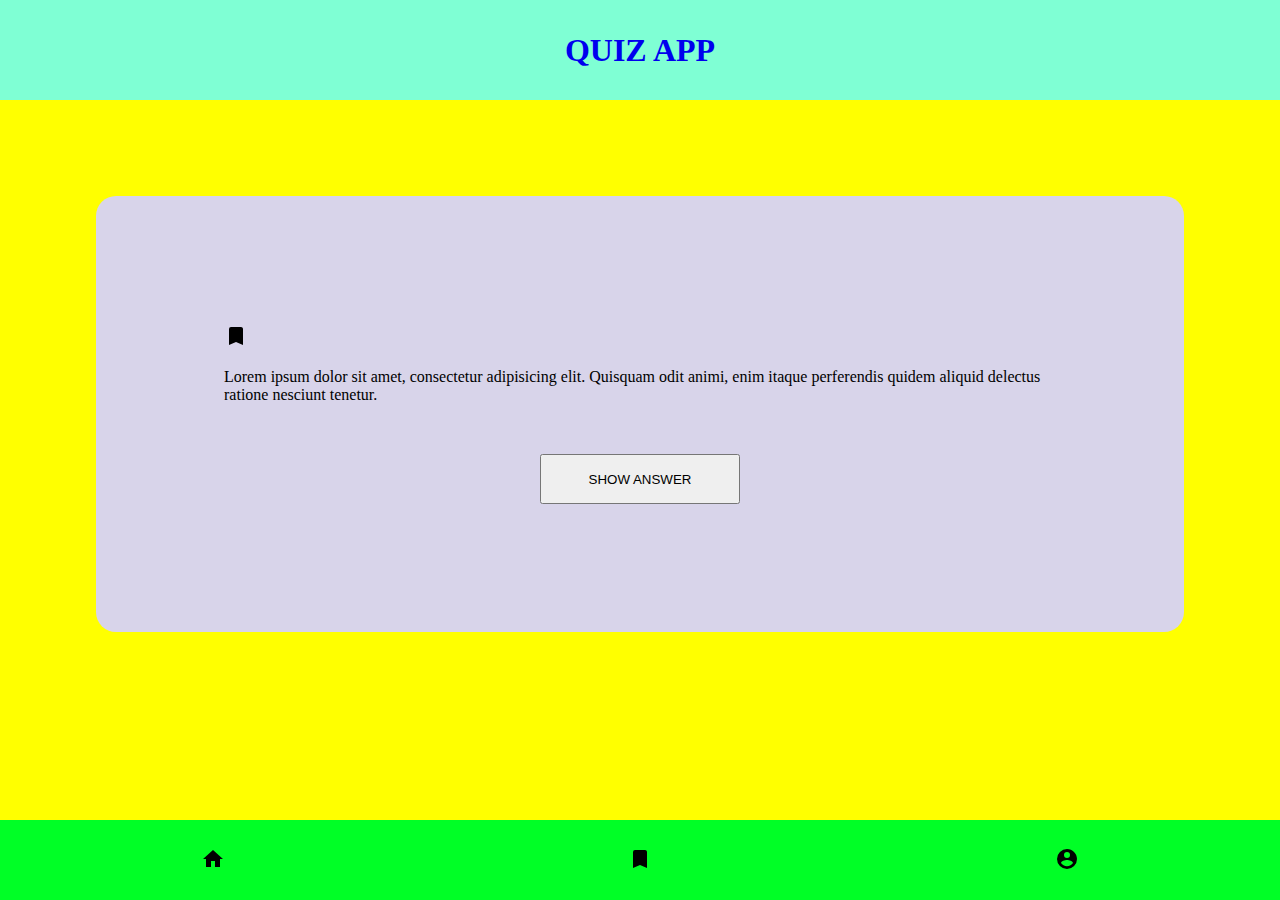
==== index.html @ 40561239 "add button" ====
<!DOCTYPE html>
<html lang="en">

<head>
    <meta charset="UTF-8">
    <meta http-equiv="X-UA-Compatible" content="IE=edge">
    <meta name="viewport" content="width=device-width, initial-scale=1.0">
    <link rel="stylesheet" href="./styles.css">
    <title>Quiz App</title>

</head>

<body>


    <div class="container">

        <header class="header">

            <a class="header--title" href="./index.html">
                <h1>QUIZ APP</h1>
            </a>


        </header>

        <main>

            <div class="qc-con">

                <span>
                    <svg class="qc-con-bkm" style="width:24px;height:24px" viewBox="0 0 24 24">
                        <path fill="currentColor" d="M17,3H7A2,2 0 0,0 5,5V21L12,18L19,21V5C19,3.89 18.1,3 17,3Z" />
                    </svg>
                </span>

                <div>
                    <p>Lorem ipsum dolor sit amet, consectetur adipisicing elit. Quisquam odit animi, enim itaque
                        perferendis quidem aliquid delectus ratione nesciunt tenetur.</p>
                </div>


               <div class="bu--ma">
                    <button class="bu--ma--qc">
                        SHOW ANSWER
                    </button>
                </div>



            </div>



        </main>


        <footer>



            <a href="./index.html">

                <button class="bu--fo">
                    <svg style="width:24px;height:24px" viewBox="0 0 24 24">
                        <path fill="currentColor" d="M10,20V14H14V20H19V12H22L12,3L2,12H5V20H10Z" />
                    </svg>
                </button>
            </a>


            <a href="./bookmark.html">

                <button class="bu--fo">
                    <svg style="width:24px;height:24px" viewBox="0 0 24 24">
                        <path fill="currentColor" d="M17,3H7A2,2 0 0,0 5,5V21L12,18L19,21V5C19,3.89 18.1,3 17,3Z" />
                    </svg>
                </button>
            </a>

            <a href="./profile.html">

                <button class="bu--fo">

                    <svg style="width:24px;height:24px" viewBox="0 0 24 24">
                        <path fill="currentColor"
                            d="M12,19.2C9.5,19.2 7.29,17.92 6,16C6.03,14 10,12.9 12,12.9C14,12.9 17.97,14 18,16C16.71,17.92 14.5,19.2 12,19.2M12,5A3,3 0 0,1 15,8A3,3 0 0,1 12,11A3,3 0 0,1 9,8A3,3 0 0,1 12,5M12,2A10,10 0 0,0 2,12A10,10 0 0,0 12,22A10,10 0 0,0 22,12C22,6.47 17.5,2 12,2Z" />
                    </svg>
                </button>
            </a>



        </footer>


    </div>


</body>

</html>
---- styles.css ----
@import "./src/css/global.css";
@import "./src/css/header.css" ;
@import "./src/css/main.css";
@import "./src/css/footer.css";
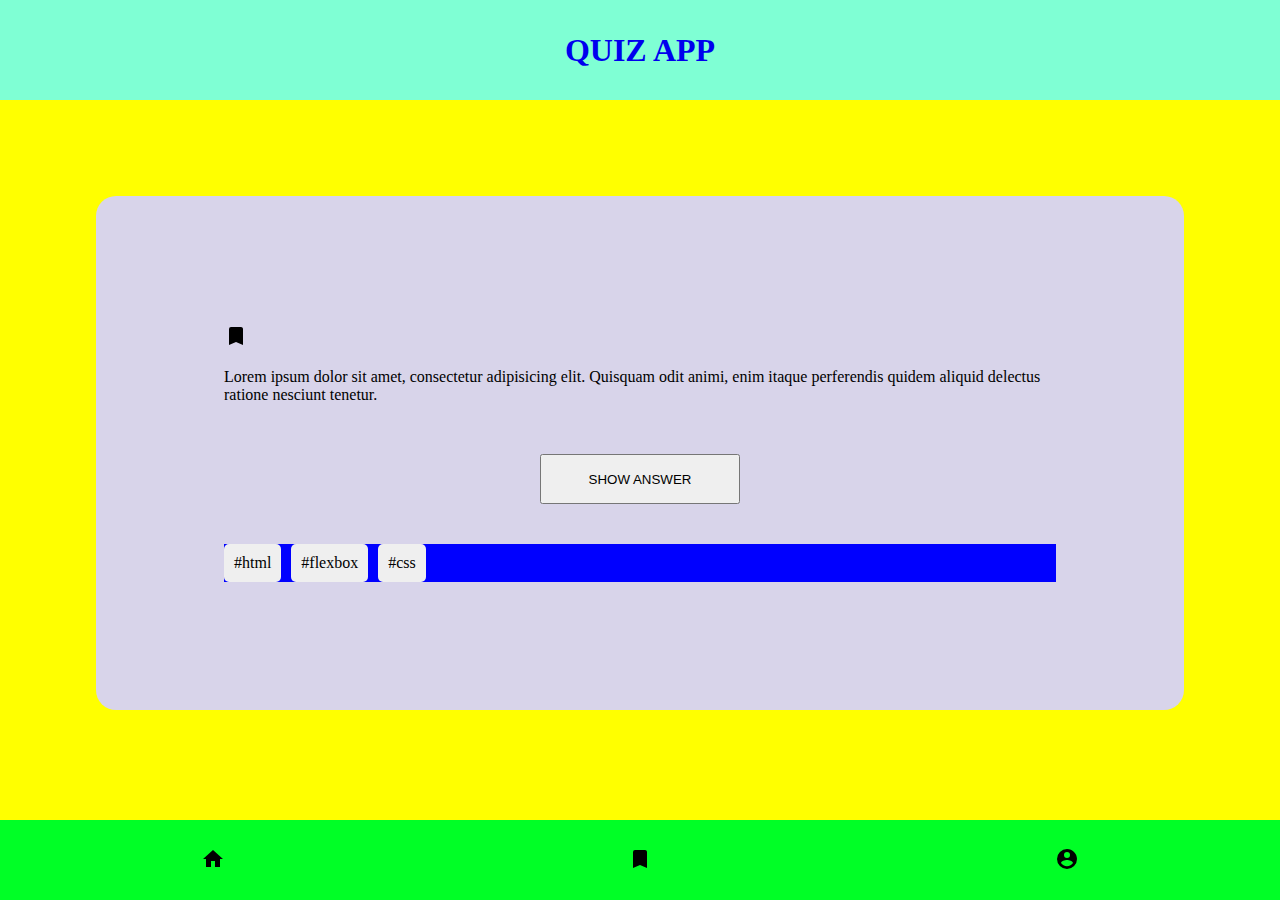
==== commit 36d462b6: "add tags" ====
--- a/index.html
+++ b/index.html
@@ -45,6 +45,14 @@
                         SHOW ANSWER
                     </button>
                 </div>
+
+                <div class="tag">
+
+                <span class="tagin">#html</span>
+                <span class="tagin">#flexbox</span>
+                <span class="tagin">#css</span>
+                
+            </div>
 
 
 
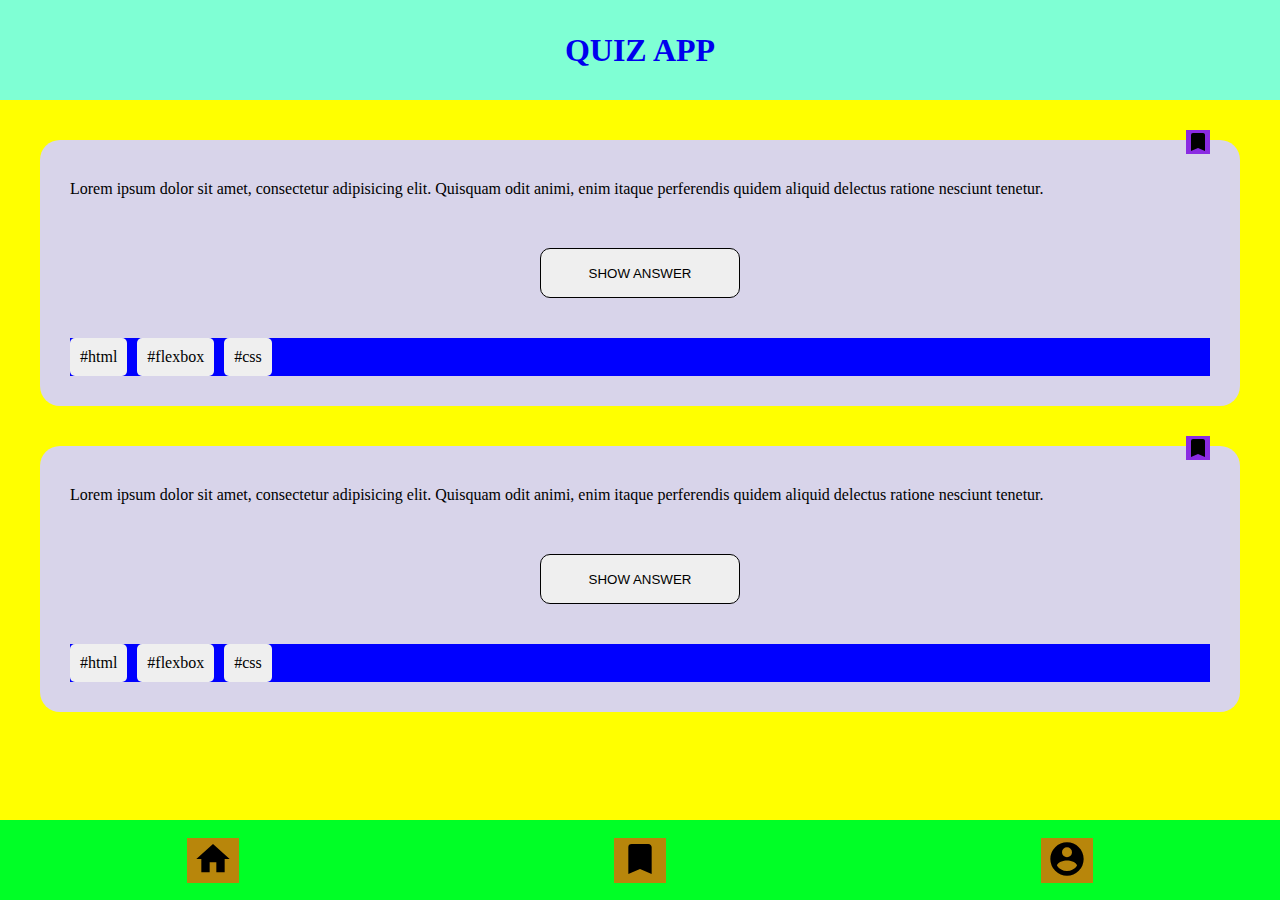
==== commit c95a622f: "add bookmark position" ====
--- a/index.html
+++ b/index.html
@@ -26,38 +26,75 @@
 
         <main>
 
+
+
             <div class="qc-con">
 
-                <span>
+                <div class="icontest">
                     <svg class="qc-con-bkm" style="width:24px;height:24px" viewBox="0 0 24 24">
                         <path fill="currentColor" d="M17,3H7A2,2 0 0,0 5,5V21L12,18L19,21V5C19,3.89 18.1,3 17,3Z" />
                     </svg>
-                </span>
-
-                <div>
-                    <p>Lorem ipsum dolor sit amet, consectetur adipisicing elit. Quisquam odit animi, enim itaque
-                        perferendis quidem aliquid delectus ratione nesciunt tenetur.</p>
                 </div>
 
+                <div class="qc-con-i">
 
-               <div class="bu--ma">
-                    <button class="bu--ma--qc">
-                        SHOW ANSWER
-                    </button>
-                </div>
-
-                <div class="tag">
-
-                <span class="tagin">#html</span>
-                <span class="tagin">#flexbox</span>
-                <span class="tagin">#css</span>
-                
-            </div>
+                    <div>
+                        <p>Lorem ipsum dolor sit amet, consectetur adipisicing elit. Quisquam odit animi, enim itaque
+                            perferendis quidem aliquid delectus ratione nesciunt tenetur.</p>
+                    </div>
 
 
+                    <div class="bu--ma">
+                        <button class="bu--ma--qc">
+                            SHOW ANSWER
+                        </button>
+                    </div>
+
+                    <div class="tag">
+
+                        <span class="tagin">#html</span>
+                        <span class="tagin">#flexbox</span>
+                        <span class="tagin">#css</span>
+
+                    </div>
+
+                </div>
 
             </div>
 
+            <div class="qc-con">
+
+                <div class="icontest">
+                    <svg class="qc-con-bkm" style="width:24px;height:24px" viewBox="0 0 24 24">
+                        <path fill="currentColor" d="M17,3H7A2,2 0 0,0 5,5V21L12,18L19,21V5C19,3.89 18.1,3 17,3Z" />
+                    </svg>
+                </div>
+
+                <div class="qc-con-i">
+
+                    <div>
+                        <p>Lorem ipsum dolor sit amet, consectetur adipisicing elit. Quisquam odit animi, enim itaque
+                            perferendis quidem aliquid delectus ratione nesciunt tenetur.</p>
+                    </div>
+
+
+                    <div class="bu--ma">
+                        <button class="bu--ma--qc">
+                            SHOW ANSWER
+                        </button>
+                    </div>
+
+                    <div class="tag">
+
+                        <span class="tagin">#html</span>
+                        <span class="tagin">#flexbox</span>
+                        <span class="tagin">#css</span>
+
+                    </div>
+
+                </div>
+
+            </div>
 
 
         </main>
@@ -66,40 +103,44 @@
         <footer>
 
 
+            <div class="foo-sin">
+                <a href="./index.html">
 
-            <a href="./index.html">
+                    <button class="bu--fo">
+                        <svg style="width:40px;height:40px" viewBox="0 0 24 24">
+                            <path fill="currentColor" d="M10,20V14H14V20H19V12H22L12,3L2,12H5V20H10Z" />
+                        </svg>
+                    </button>
+                </a>
+            </div>
 
-                <button class="bu--fo">
-                    <svg style="width:24px;height:24px" viewBox="0 0 24 24">
-                        <path fill="currentColor" d="M10,20V14H14V20H19V12H22L12,3L2,12H5V20H10Z" />
-                    </svg>
-                </button>
-            </a>
+            <div class="foo-sin">
+                <a href="./bookmark.html">
+
+                    <button class="bu--fo">
+                        <svg style="width:40px;height:40px" viewBox="0 0 24 24">
+                            <path fill="currentColor" d="M17,3H7A2,2 0 0,0 5,5V21L12,18L19,21V5C19,3.89 18.1,3 17,3Z" />
+                        </svg>
+                    </button>
+                </a>
+            </div>
+
+            <div class="foo-sin">
+                <a href="./profile.html">
+
+                    <button class="bu--fo">
+
+                        <svg style="width:40px;height:40px" viewBox="0 0 24 24">
+                            <path fill="currentColor"
+                                d="M12,19.2C9.5,19.2 7.29,17.92 6,16C6.03,14 10,12.9 12,12.9C14,12.9 17.97,14 18,16C16.71,17.92 14.5,19.2 12,19.2M12,5A3,3 0 0,1 15,8A3,3 0 0,1 12,11A3,3 0 0,1 9,8A3,3 0 0,1 12,5M12,2A10,10 0 0,0 2,12A10,10 0 0,0 12,22A10,10 0 0,0 22,12C22,6.47 17.5,2 12,2Z" />
+                        </svg>
+                    </button>
+                </a>
+            </div>
+    </div>
 
 
-            <a href="./bookmark.html">
-
-                <button class="bu--fo">
-                    <svg style="width:24px;height:24px" viewBox="0 0 24 24">
-                        <path fill="currentColor" d="M17,3H7A2,2 0 0,0 5,5V21L12,18L19,21V5C19,3.89 18.1,3 17,3Z" />
-                    </svg>
-                </button>
-            </a>
-
-            <a href="./profile.html">
-
-                <button class="bu--fo">
-
-                    <svg style="width:24px;height:24px" viewBox="0 0 24 24">
-                        <path fill="currentColor"
-                            d="M12,19.2C9.5,19.2 7.29,17.92 6,16C6.03,14 10,12.9 12,12.9C14,12.9 17.97,14 18,16C16.71,17.92 14.5,19.2 12,19.2M12,5A3,3 0 0,1 15,8A3,3 0 0,1 12,11A3,3 0 0,1 9,8A3,3 0 0,1 12,5M12,2A10,10 0 0,0 2,12A10,10 0 0,0 12,22A10,10 0 0,0 22,12C22,6.47 17.5,2 12,2Z" />
-                    </svg>
-                </button>
-            </a>
-
-
-
-        </footer>
+    </footer>
 
 
     </div>
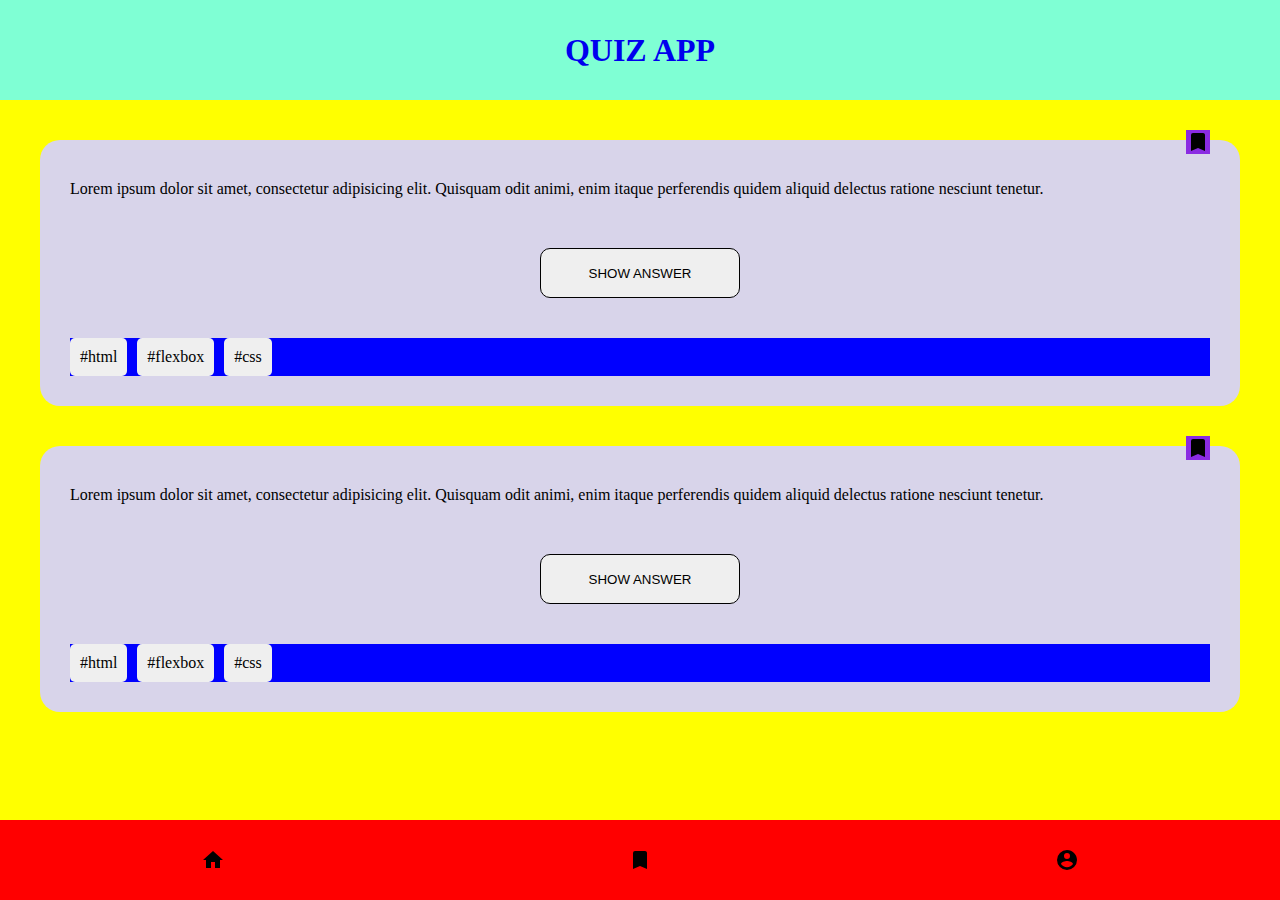
==== commit ee68edd1: "reviewed by gregor" ====
--- a/index.html
+++ b/index.html
@@ -100,47 +100,39 @@
         </main>
 
 
-        <footer>
+        <footer class="main-footer">
+
+            <nav class="main-footer__nav">
+
+                <a href="./index.html" class="link footer__link">
+
+                    <svg class="link__icon link__icon--small" viewBox="0 0 24 24">
+                        <path d="M10,20V14H14V20H19V12H22L12,3L2,12H5V20H10Z" />
+                    </svg>
+
+                </a>
 
 
-            <div class="foo-sin">
-                <a href="./index.html">
 
-                    <button class="bu--fo">
-                        <svg style="width:40px;height:40px" viewBox="0 0 24 24">
-                            <path fill="currentColor" d="M10,20V14H14V20H19V12H22L12,3L2,12H5V20H10Z" />
+                <a href="./bookmark.html" class="link footer__link">
+
+                        <svg class="link__icon link__icon--small" viewBox="0 0 24 24">
+                            <path d="M17,3H7A2,2 0 0,0 5,5V21L12,18L19,21V5C19,3.89 18.1,3 17,3Z" />
                         </svg>
-                    </button>
                 </a>
-            </div>
 
-            <div class="foo-sin">
-                <a href="./bookmark.html">
+                <a href="./profile.html" class="link footer__link">
 
-                    <button class="bu--fo">
-                        <svg style="width:40px;height:40px" viewBox="0 0 24 24">
-                            <path fill="currentColor" d="M17,3H7A2,2 0 0,0 5,5V21L12,18L19,21V5C19,3.89 18.1,3 17,3Z" />
-                        </svg>
-                    </button>
-                </a>
-            </div>
-
-            <div class="foo-sin">
-                <a href="./profile.html">
-
-                    <button class="bu--fo">
-
-                        <svg style="width:40px;height:40px" viewBox="0 0 24 24">
-                            <path fill="currentColor"
+                        <svg class="link__icon link__icon--small" viewBox="0 0 24 24">
+                            <path
                                 d="M12,19.2C9.5,19.2 7.29,17.92 6,16C6.03,14 10,12.9 12,12.9C14,12.9 17.97,14 18,16C16.71,17.92 14.5,19.2 12,19.2M12,5A3,3 0 0,1 15,8A3,3 0 0,1 12,11A3,3 0 0,1 9,8A3,3 0 0,1 12,5M12,2A10,10 0 0,0 2,12A10,10 0 0,0 12,22A10,10 0 0,0 22,12C22,6.47 17.5,2 12,2Z" />
                         </svg>
-                    </button>
                 </a>
-            </div>
-    </div>
 
 
-    </footer>
+            </nav>
+
+        </footer>
 
 
     </div>
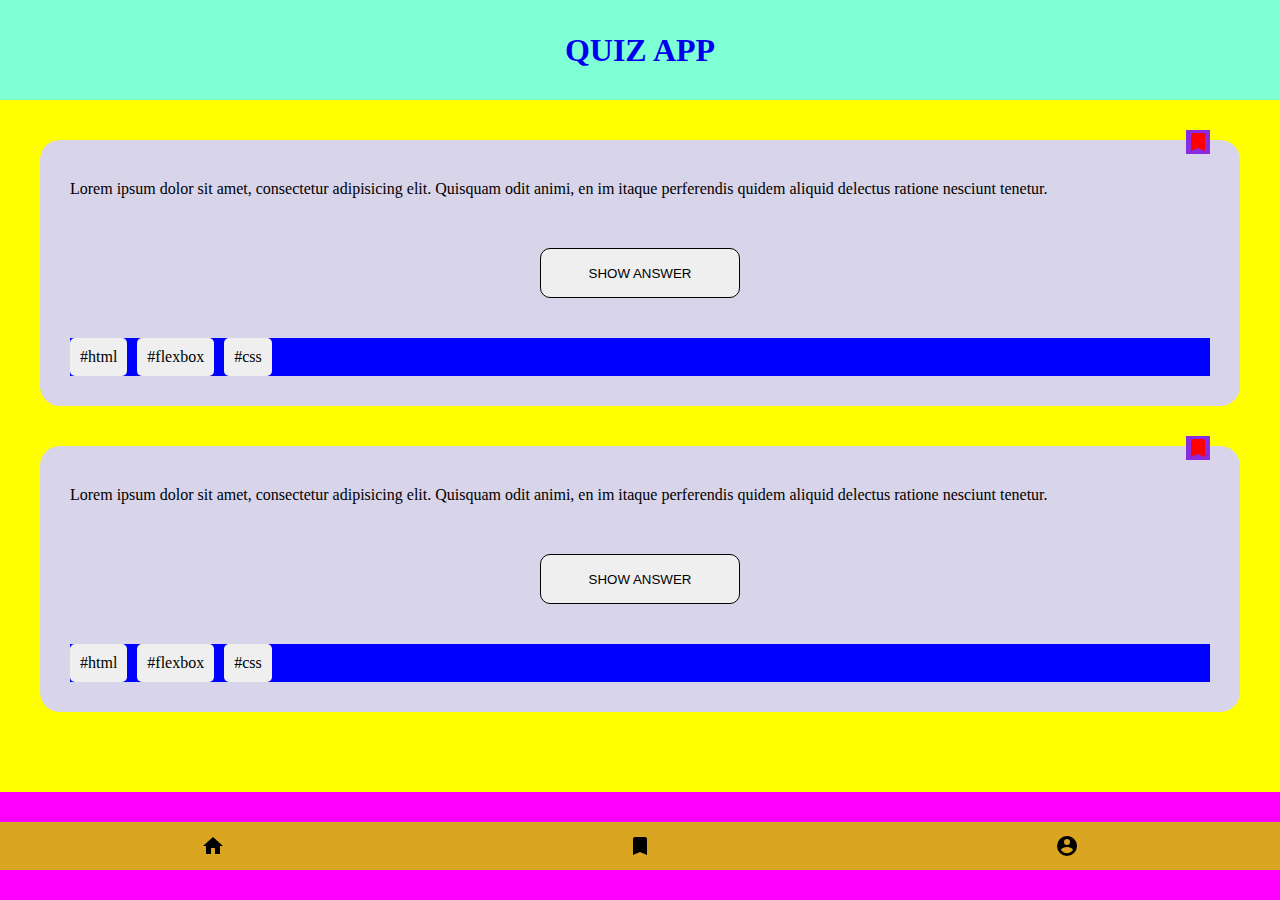
==== commit 41e38b3d: "change footer" ====
--- a/index.html
+++ b/index.html
@@ -1,143 +1,108 @@
 <!DOCTYPE html>
 <html lang="en">
+  <head>
+    <meta charset="UTF-8" />
+    <meta http-equiv="X-UA-Compatible" content="IE=edge" />
+    <meta name="viewport" content="width=device-width, initial-scale=1.0" />
+    <link rel="stylesheet" href="./styles.css" />
+    <title>Quiz App</title>
+  </head>
 
-<head>
-    <meta charset="UTF-8">
-    <meta http-equiv="X-UA-Compatible" content="IE=edge">
-    <meta name="viewport" content="width=device-width, initial-scale=1.0">
-    <link rel="stylesheet" href="./styles.css">
-    <title>Quiz App</title>
+  <body>
+    <div class="container">
+      <header class="header">
+        <a class="header--title" href="./index.html">
+          <h1>QUIZ APP</h1>
+        </a>
+      </header>
 
-</head>
+      <main class="home">
+        <div class="main__quizcard">
+          <div class="main__quizcard__bkm-icon">
+            <svg class="quizcard__bkm__icon--small" viewBox="0 0 24 24">
+              <path
+                d="M17,3H7A2,2 0 0,0 5,5V21L12,18L19,21V5C19,3.89 18.1,3 17,3Z"
+              />
+            </svg>
+          </div>
 
-<body>
-
-
-    <div class="container">
-
-        <header class="header">
-
-            <a class="header--title" href="./index.html">
-                <h1>QUIZ APP</h1>
-            </a>
-
-
-        </header>
-
-        <main>
-
-
-
-            <div class="qc-con">
-
-                <div class="icontest">
-                    <svg class="qc-con-bkm" style="width:24px;height:24px" viewBox="0 0 24 24">
-                        <path fill="currentColor" d="M17,3H7A2,2 0 0,0 5,5V21L12,18L19,21V5C19,3.89 18.1,3 17,3Z" />
-                    </svg>
-                </div>
-
-                <div class="qc-con-i">
-
-                    <div>
-                        <p>Lorem ipsum dolor sit amet, consectetur adipisicing elit. Quisquam odit animi, enim itaque
-                            perferendis quidem aliquid delectus ratione nesciunt tenetur.</p>
-                    </div>
-
-
-                    <div class="bu--ma">
-                        <button class="bu--ma--qc">
-                            SHOW ANSWER
-                        </button>
-                    </div>
-
-                    <div class="tag">
-
-                        <span class="tagin">#html</span>
-                        <span class="tagin">#flexbox</span>
-                        <span class="tagin">#css</span>
-
-                    </div>
-
-                </div>
-
+          <div class="main__quizcard_text">
+            <div>
+              <p>
+                Lorem ipsum dolor sit amet, consectetur adipisicing elit.
+                Quisquam odit animi, en im itaque perferendis quidem aliquid
+                delectus ratione nesciunt tenetur.
+              </p>
             </div>
 
-            <div class="qc-con">
-
-                <div class="icontest">
-                    <svg class="qc-con-bkm" style="width:24px;height:24px" viewBox="0 0 24 24">
-                        <path fill="currentColor" d="M17,3H7A2,2 0 0,0 5,5V21L12,18L19,21V5C19,3.89 18.1,3 17,3Z" />
-                    </svg>
-                </div>
-
-                <div class="qc-con-i">
-
-                    <div>
-                        <p>Lorem ipsum dolor sit amet, consectetur adipisicing elit. Quisquam odit animi, enim itaque
-                            perferendis quidem aliquid delectus ratione nesciunt tenetur.</p>
-                    </div>
-
-
-                    <div class="bu--ma">
-                        <button class="bu--ma--qc">
-                            SHOW ANSWER
-                        </button>
-                    </div>
-
-                    <div class="tag">
-
-                        <span class="tagin">#html</span>
-                        <span class="tagin">#flexbox</span>
-                        <span class="tagin">#css</span>
-
-                    </div>
-
-                </div>
-
+            <div class="main__quizcard_button">
+              <button class="main__quizcard_button--one">SHOW ANSWER</button>
             </div>
 
+            <div class="tag">
+              <span class="tagin">#html</span>
+              <span class="tagin"> #flexbox</span>
+              <span class="tagin">#css</span>
+            </div>
+          </div>
+        </div>
 
-        </main>
+        <div class="main__quizcard">
+          <div class="main__quizcard__bkm-icon">
+            <svg class="quizcard__bkm__icon--small" viewBox="0 0 24 24">
+              <path
+                d="M17,3H7A2,2 0 0,0 5,5V21L12,18L19,21V5C19,3.89 18.1,3 17,3Z"
+              />
+            </svg>
+          </div>
 
+          <div class="main__quizcard_text">
+            <div>
+              <p>
+                Lorem ipsum dolor sit amet, consectetur adipisicing elit.
+                Quisquam odit animi, en im itaque perferendis quidem aliquid
+                delectus ratione nesciunt tenetur.
+              </p>
+            </div>
 
-        <footer class="main-footer">
+            <div class="main__quizcard_button">
+              <button class="main__quizcard_button--one">SHOW ANSWER</button>
+            </div>
 
-            <nav class="main-footer__nav">
+            <div class="tag">
+              <span class="tagin">#html</span>
+              <span class="tagin"> #flexbox</span>
+              <span class="tagin">#css</span>
+            </div>
+          </div>
+        </div>
+      </main>
 
-                <a href="./index.html" class="link footer__link">
+      <footer class="footer__main">
+        <nav class="footer__main--nav">
+          <a href="./index.html" class="link footer__link">
+            <svg class="link__icon link__icon--small" viewBox="0 0 24 24">
+              <path d="M10,20V14H14V20H19V12H22L12,3L2,12H5V20H10Z" />
+            </svg>
+          </a>
 
-                    <svg class="link__icon link__icon--small" viewBox="0 0 24 24">
-                        <path d="M10,20V14H14V20H19V12H22L12,3L2,12H5V20H10Z" />
-                    </svg>
+          <a href="./bookmark.html" class="link footer__link">
+            <svg class="link__icon link__icon--small" viewBox="0 0 24 24">
+              <path
+                d="M17,3H7A2,2 0 0,0 5,5V21L12,18L19,21V5C19,3.89 18.1,3 17,3Z"
+              />
+            </svg>
+          </a>
 
-                </a>
-
-
-
-                <a href="./bookmark.html" class="link footer__link">
-
-                        <svg class="link__icon link__icon--small" viewBox="0 0 24 24">
-                            <path d="M17,3H7A2,2 0 0,0 5,5V21L12,18L19,21V5C19,3.89 18.1,3 17,3Z" />
-                        </svg>
-                </a>
-
-                <a href="./profile.html" class="link footer__link">
-
-                        <svg class="link__icon link__icon--small" viewBox="0 0 24 24">
-                            <path
-                                d="M12,19.2C9.5,19.2 7.29,17.92 6,16C6.03,14 10,12.9 12,12.9C14,12.9 17.97,14 18,16C16.71,17.92 14.5,19.2 12,19.2M12,5A3,3 0 0,1 15,8A3,3 0 0,1 12,11A3,3 0 0,1 9,8A3,3 0 0,1 12,5M12,2A10,10 0 0,0 2,12A10,10 0 0,0 12,22A10,10 0 0,0 22,12C22,6.47 17.5,2 12,2Z" />
-                        </svg>
-                </a>
-
-
-            </nav>
-
-        </footer>
-
-
+          <a href="./profile.html" class="link footer__link">
+            <svg class="link__icon link__icon--small" viewBox="0 0 24 24">
+              <path
+                d="M12,19.2C9.5,19.2 7.29,17.92 6,16C6.03,14 10,12.9 12,12.9C14,12.9 17.97,14 18,16C16.71,17.92 14.5,19.2 12,19.2M12,5A3,3 0 0,1 15,8A3,3 0 0,1 12,11A3,3 0 0,1 9,8A3,3 0 0,1 12,5M12,2A10,10 0 0,0 2,12A10,10 0 0,0 12,22A10,10 0 0,0 22,12C22,6.47 17.5,2 12,2Z"
+              />
+            </svg>
+          </a>
+        </nav>
+      </footer>
     </div>
-
-
-</body>
-
-</html>+  </body>
+</html>
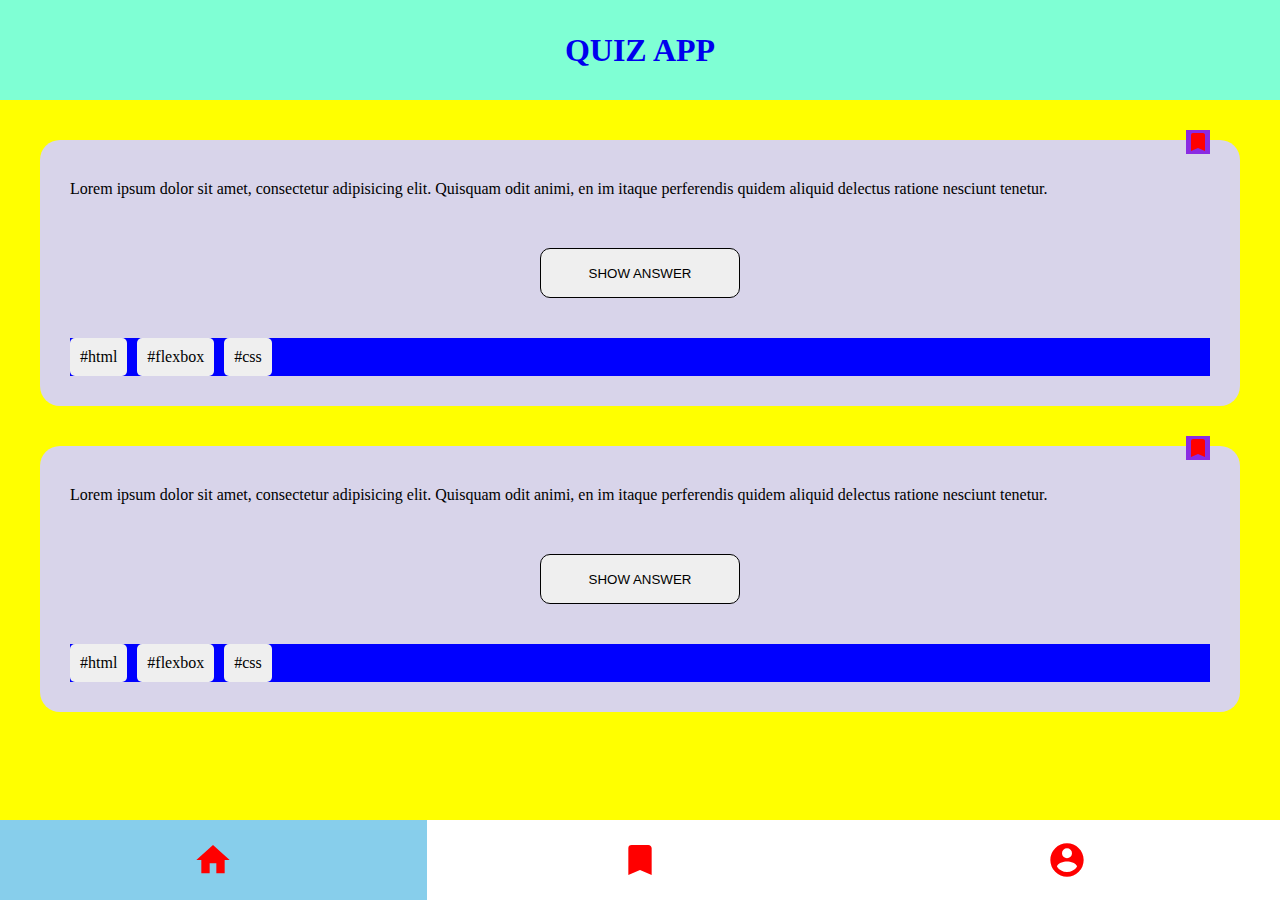
==== commit 00310994: "Edit Footer Display" ====
--- a/index.html
+++ b/index.html
@@ -80,14 +80,20 @@
 
       <footer class="footer__main">
         <nav class="footer__main--nav">
-          <a href="./index.html" class="link footer__link">
-            <svg class="link__icon link__icon--small" viewBox="0 0 24 24">
+          <a href="./index.html" class="link active footer__link">
+            <svg
+              class="link__icon link__icon--medium link__icon--small"
+              viewBox="0 0 24 24"
+            >
               <path d="M10,20V14H14V20H19V12H22L12,3L2,12H5V20H10Z" />
             </svg>
           </a>
 
           <a href="./bookmark.html" class="link footer__link">
-            <svg class="link__icon link__icon--small" viewBox="0 0 24 24">
+            <svg
+              class="link__icon link__icon--medium link__icon--small"
+              viewBox="0 0 24 24"
+            >
               <path
                 d="M17,3H7A2,2 0 0,0 5,5V21L12,18L19,21V5C19,3.89 18.1,3 17,3Z"
               />
@@ -95,7 +101,10 @@
           </a>
 
           <a href="./profile.html" class="link footer__link">
-            <svg class="link__icon link__icon--small" viewBox="0 0 24 24">
+            <svg
+              class="link__icon link__icon--medium link__icon--small"
+              viewBox="0 0 24 24"
+            >
               <path
                 d="M12,19.2C9.5,19.2 7.29,17.92 6,16C6.03,14 10,12.9 12,12.9C14,12.9 17.97,14 18,16C16.71,17.92 14.5,19.2 12,19.2M12,5A3,3 0 0,1 15,8A3,3 0 0,1 12,11A3,3 0 0,1 9,8A3,3 0 0,1 12,5M12,2A10,10 0 0,0 2,12A10,10 0 0,0 12,22A10,10 0 0,0 22,12C22,6.47 17.5,2 12,2Z"
               />
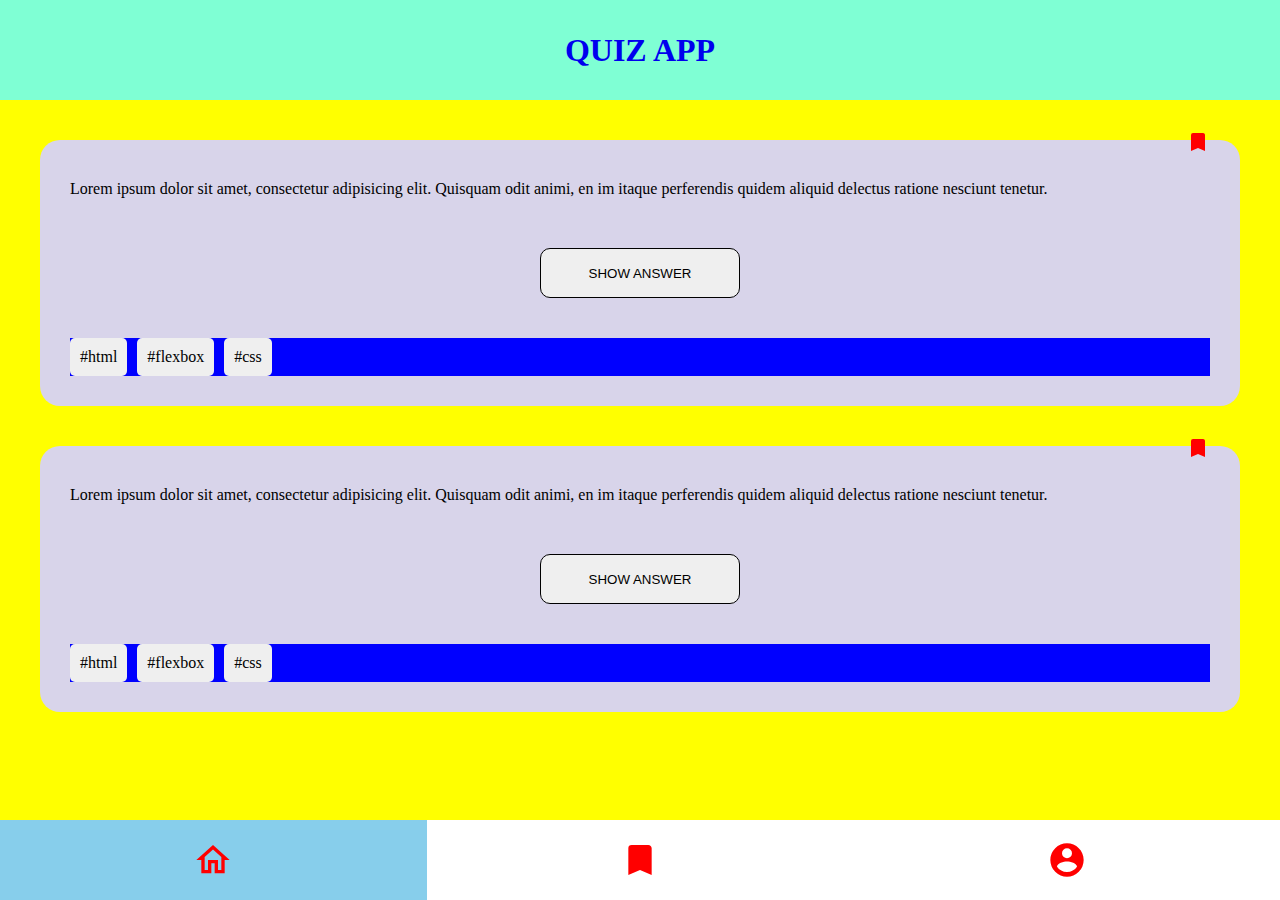
==== commit b43da2a1: "Outline Icons" ====
--- a/index.html
+++ b/index.html
@@ -85,7 +85,9 @@
               class="link__icon link__icon--medium link__icon--small"
               viewBox="0 0 24 24"
             >
-              <path d="M10,20V14H14V20H19V12H22L12,3L2,12H5V20H10Z" />
+              <path
+                d="M12 5.69L17 10.19V18H15V12H9V18H7V10.19L12 5.69M12 3L2 12H5V20H11V14H13V20H19V12H22"
+              />
             </svg>
           </a>
 
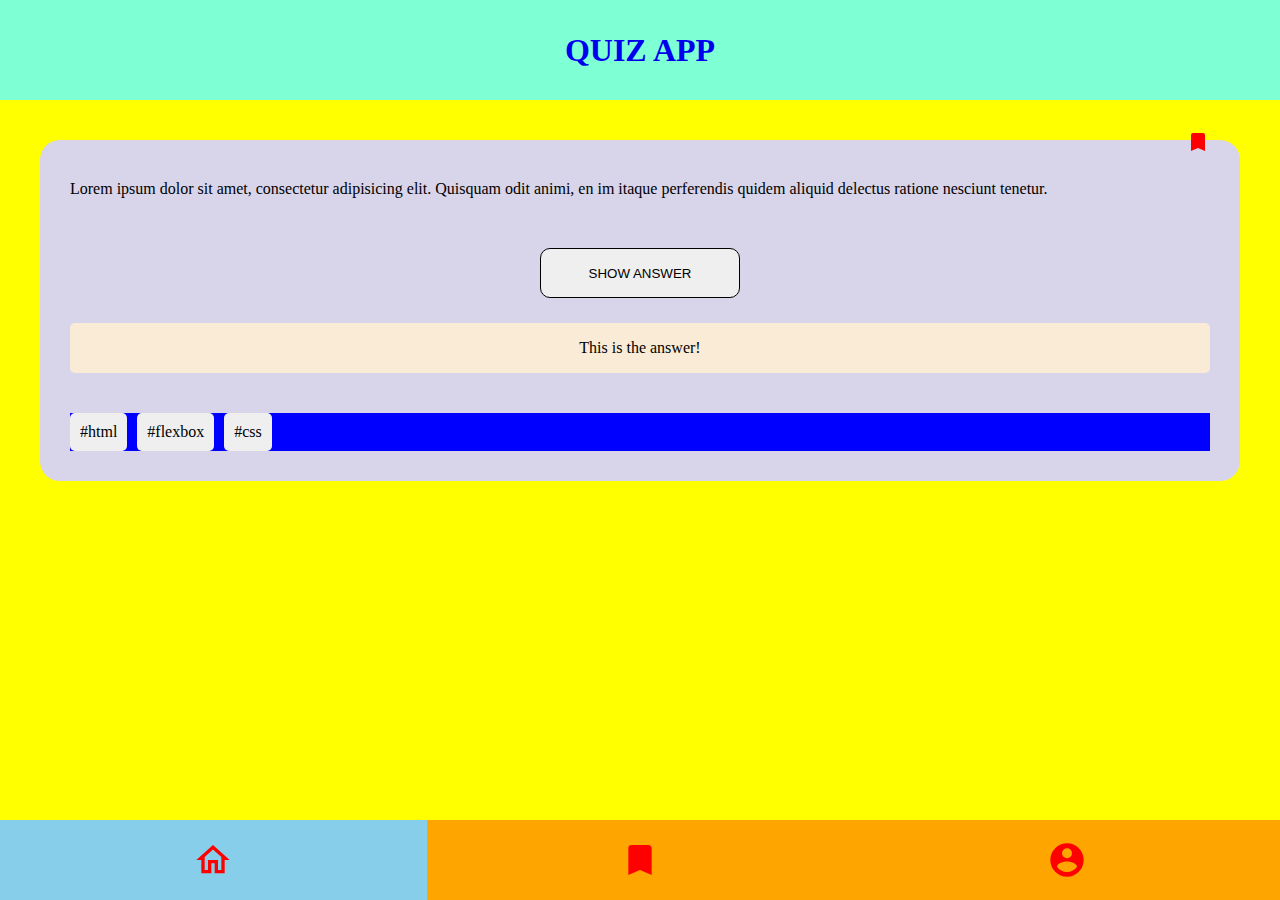
==== commit 0f15b1a8: "add answeroutputfield" ====
--- a/index.html
+++ b/index.html
@@ -39,34 +39,8 @@
               <button class="main__quizcard_button--one">SHOW ANSWER</button>
             </div>
 
-            <div class="tag">
-              <span class="tagin">#html</span>
-              <span class="tagin"> #flexbox</span>
-              <span class="tagin">#css</span>
-            </div>
-          </div>
-        </div>
-
-        <div class="main__quizcard">
-          <div class="main__quizcard__bkm-icon">
-            <svg class="quizcard__bkm__icon--small" viewBox="0 0 24 24">
-              <path
-                d="M17,3H7A2,2 0 0,0 5,5V21L12,18L19,21V5C19,3.89 18.1,3 17,3Z"
-              />
-            </svg>
-          </div>
-
-          <div class="main__quizcard_text">
-            <div>
-              <p>
-                Lorem ipsum dolor sit amet, consectetur adipisicing elit.
-                Quisquam odit animi, en im itaque perferendis quidem aliquid
-                delectus ratione nesciunt tenetur.
-              </p>
-            </div>
-
-            <div class="main__quizcard_button">
-              <button class="main__quizcard_button--one">SHOW ANSWER</button>
+            <div class="quizcard__answer hidden">
+              <p>This is the answer!</p>
             </div>
 
             <div class="tag">
